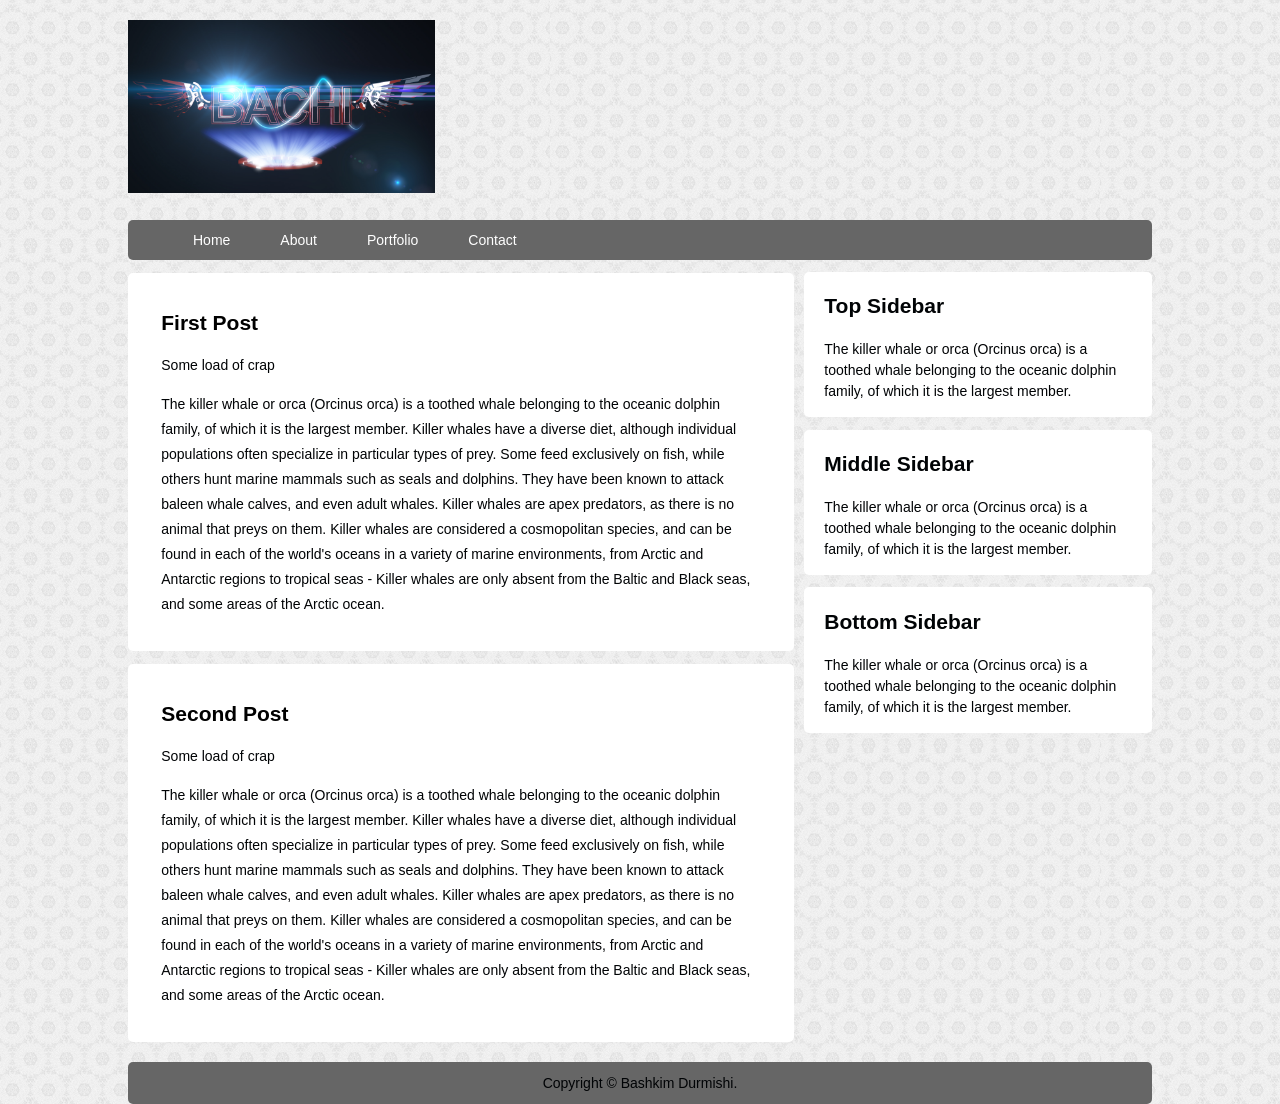
==== index.html @ b1c3bed9 "Index" ====
<!DOCTYPE html>
<html lang="en">
  <head>
    <title>Webpage</title>
    <meta charset="utf-8" />
    <link rel="stylesheet" type="text/css" href="style.css" />
    <meta name="viewport" content="width = device,initial-scale=1.0" />
    <link rel="icon" href="http://icons.iconarchive.com/icons/graphicloads/100-flat/256/home-icon.png"/>

  </head>

  <body class="body">
    <header class="mainheader">
      <img class="logo" src="logo.png" />

      <nav>
        <ul>
          <li class="active"><a href="#">Home</a></li>
          <li><a href="#">About</a></li>
          <li><a href="#">Portfolio</a></li>
          <li><a href="#">Contact</a></li>
        </ul>
      </nav>
    </header>

    <div class="mainContent">
      <div class="content">
        <article class="topContent">
          <header>
            <h2> <a href="#" title="First Post">First Post</a></h2>
          </header>

          <footer>
            <p class="post-info">Some load of crap</p>
          </footer>

          <content>
            <p>
            The killer whale or orca (Orcinus orca) is a toothed whale belonging to the oceanic dolphin family, of which it is the largest member. Killer whales have a diverse diet, although individual populations often specialize in particular types of prey. Some feed exclusively on fish, while others hunt marine mammals such as seals and dolphins. They have been known to attack baleen whale calves, and even adult whales. Killer whales are apex predators, as there is no animal that preys on them. Killer whales are considered a cosmopolitan species, and can be found in each of the world's oceans in a variety of marine environments, from Arctic and Antarctic regions to tropical seas - Killer whales are only absent from the Baltic and Black seas, and some areas of the Arctic ocean.
            </p>
          </content>
        </article>

        <article class="bottomContent">
          <header>
            <h2> <a href="#" title="Second Post">Second Post</a></h2>
          </header>

          <footer>
            <p class="post-info">Some load of crap</p>
          </footer>

          <content>
            <p>
            The killer whale or orca (Orcinus orca) is a toothed whale belonging to the oceanic dolphin family, of which it is the largest member. Killer whales have a diverse diet, although individual populations often specialize in particular types of prey. Some feed exclusively on fish, while others hunt marine mammals such as seals and dolphins. They have been known to attack baleen whale calves, and even adult whales. Killer whales are apex predators, as there is no animal that preys on them. Killer whales are considered a cosmopolitan species, and can be found in each of the world's oceans in a variety of marine environments, from Arctic and Antarctic regions to tropical seas - Killer whales are only absent from the Baltic and Black seas, and some areas of the Arctic ocean.
            </p>
          </content>
        </article>

      </div>
    </div>

    <aside class="topSidebar">
      <article>
        <h2>Top Sidebar</h2>
        <p>The killer whale or orca (Orcinus orca) is a toothed whale belonging to the oceanic dolphin family, of which it is the largest member.</p>
      </article>
    </aside>
    <aside class="middleSidebar">
      <article>
        <h2>Middle Sidebar</h2>
        <p>The killer whale or orca (Orcinus orca) is a toothed whale belonging to the oceanic dolphin family, of which it is the largest member.</p>
      </article>
    </aside>
    <aside class="bottomSidebar">
      <article>
        <h2>Bottom Sidebar</h2>
        <p>The killer whale or orca (Orcinus orca) is a toothed whale belonging to the oceanic dolphin family, of which it is the largest member.</p>
      </article>
    </aside>

    <footer class="mainFooter">
      <p>
        Copyright &copy; Bashkim Durmishi.
      </p>
    </footer>

  </body>
</html>
---- style.css ----
body{
  background-image: url('bg.jpg');
  color: #000305;
  font-size: 87.5%;
  font-family: Arial,sans-serif;
  line-height: 1.5;
  text-align: left;
}

a {
  text-decoration: none;

}

a:link,a:visited{

}

a:hover,a:active{

}

.body{
  margin: 0 auto;
  width: 80%;
}

.logo {
  width: 30%;
  height: auto;
  margin: 2%  0;
}

.mainheader nav{
  background-color: #666;
  height: 40px;
  border-radius: 5px;
  -moz-border-radius: 5px;
  -webkit-border-radius: 5px;
}

.mainheader nav ul{
  list-style: none;
  margin: 0 auto;
}

.mainheader nav ul li{
  float: left;
  display: inline;

}

.mainheader nav a:link, .mainheader nav a:visited{
  color: #FFF;
  display: inline-block;
  padding: 10px 25px;
  /* height */
  height: 20px;
}

.mainheader a:hover, .mainheader nav a:active

*.mainheader nav .active a:link, .mainheader nav .active a:visited{
  background-color: #CF5C3F;
  text-shadow: none;
  border-radius: 5px;
}

.mainContent{
  line-height: 25px;
  border-radius: 5px;
  -moz-border-radius: 5px;
  -webkit-border-radius: 5px;
}

.content{
  width: 65%;
  float: left;
}

.topContent{
  background: #FFF;
  border-radius: 5px;
  -moz-border-radius: 5px;
  -webkit-border-radius: 5px;
  padding: 3% 5%;
  margin-top: 2%;
}

.bottomContent{
  background: #FFF;
  border-radius: 5px;
  -moz-border-radius: 5px;
  -webkit-border-radius: 5px;
  padding: 3% 5%;
  margin-top: 2%;
}

.topSidebar{
  width: 30%;
  margin-left: 1%;
  margin-top: 1.2%;
  padding: .1% 2%;
  float: left;
  background-color: #FFF;
  border-radius: 5px;
  -moz-border-radius: 5px;
  -webkit-border-radius: 5px;
}
.middleSidebar{
  width: 30%;
  margin-left: 1%;
  margin-top: 1.2%;
  padding: .1% 2%;
  float: left;
  background-color: #FFF;
  border-radius: 5px;
  -moz-border-radius: 5px;
  -webkit-border-radius: 5px;
}
.bottomSidebar{
  width: 30%;
  margin-left: 1%;
  margin-top: 1.2%;
  padding: .1% 2%;
  float: left;
  background-color: #FFF;
  border-radius: 5px;
  -moz-border-radius: 5px;
  -webkit-border-radius: 5px;
}

.mainFooter{
  width: 100%;
  float: left;
  border-radius: 5px;
  -moz-border-radius: 5px;
  -webkit-border-radius: 5px;
  background-color: #666;
  margin-top: 2%;
}
h2 a{
  color: black;
}
.mainFooter p{
  width: 92%;
  margin: 1% auto;
  text-align: center;
}
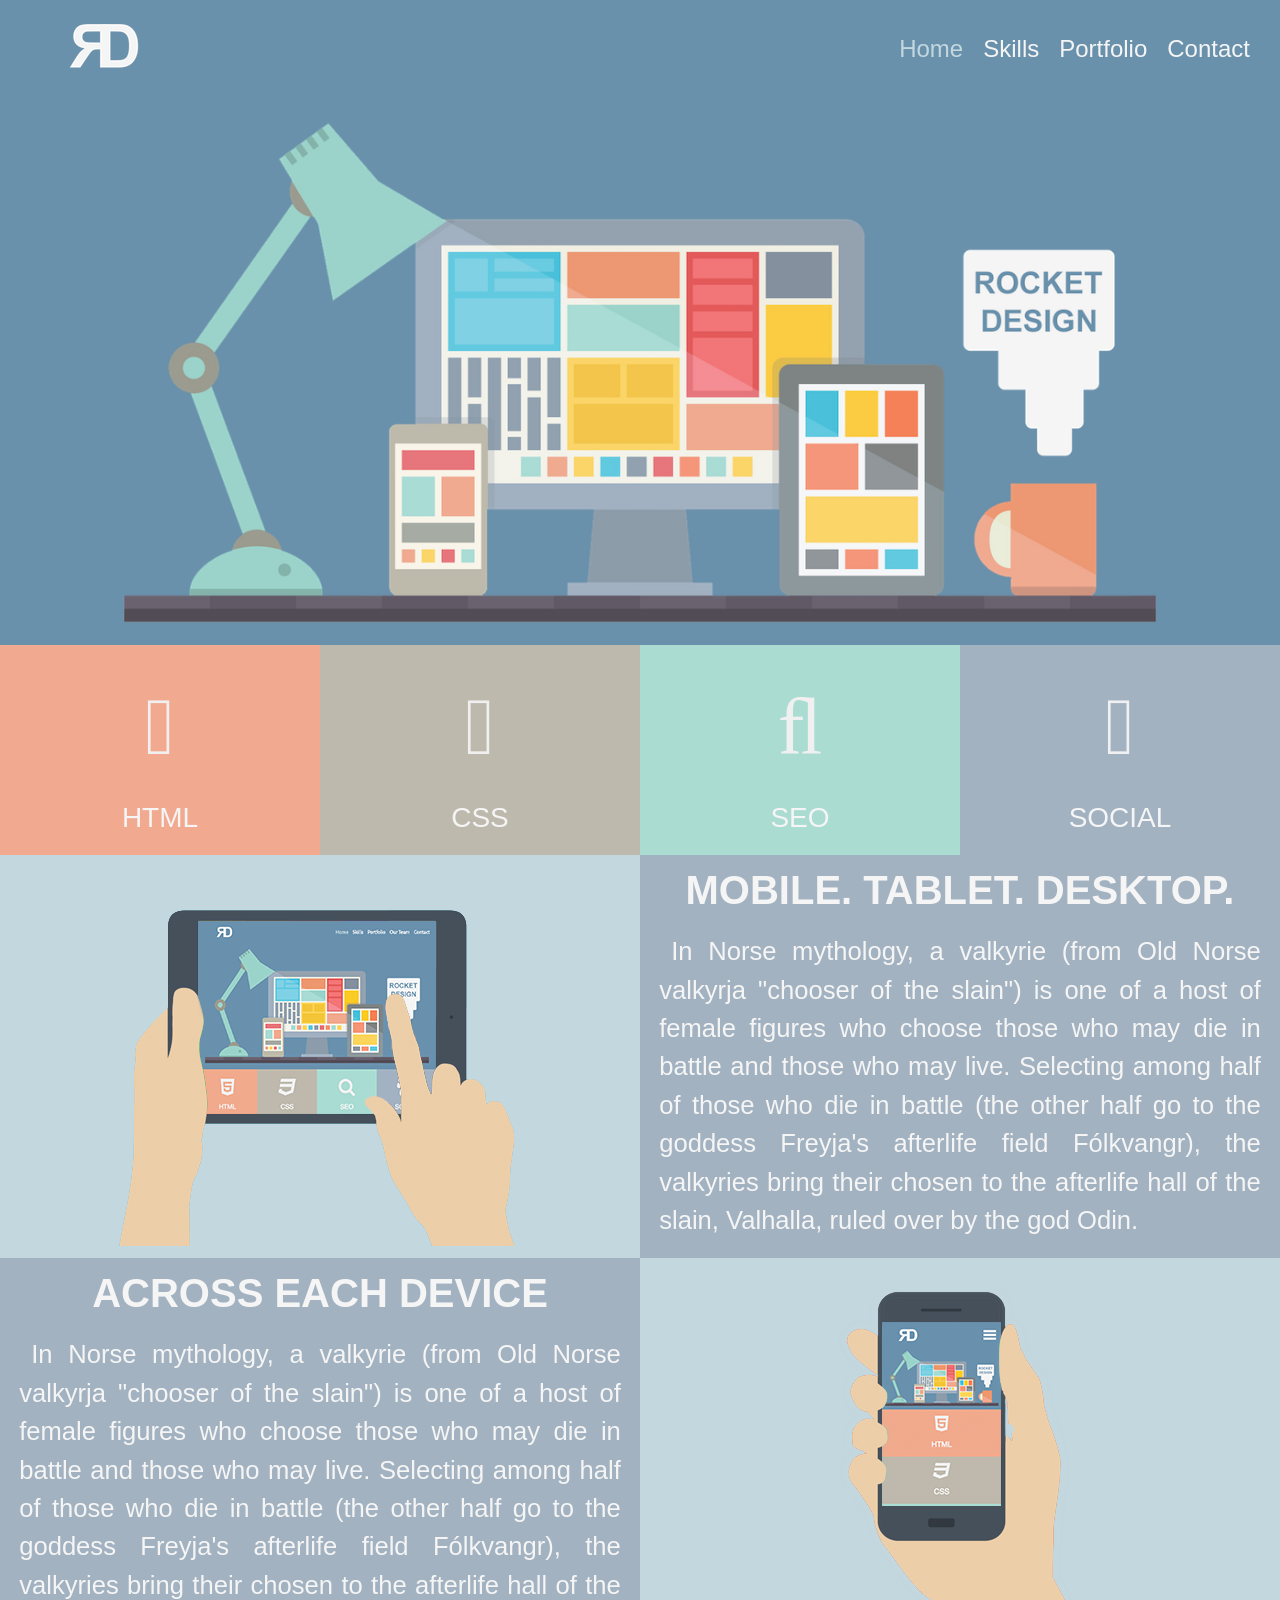
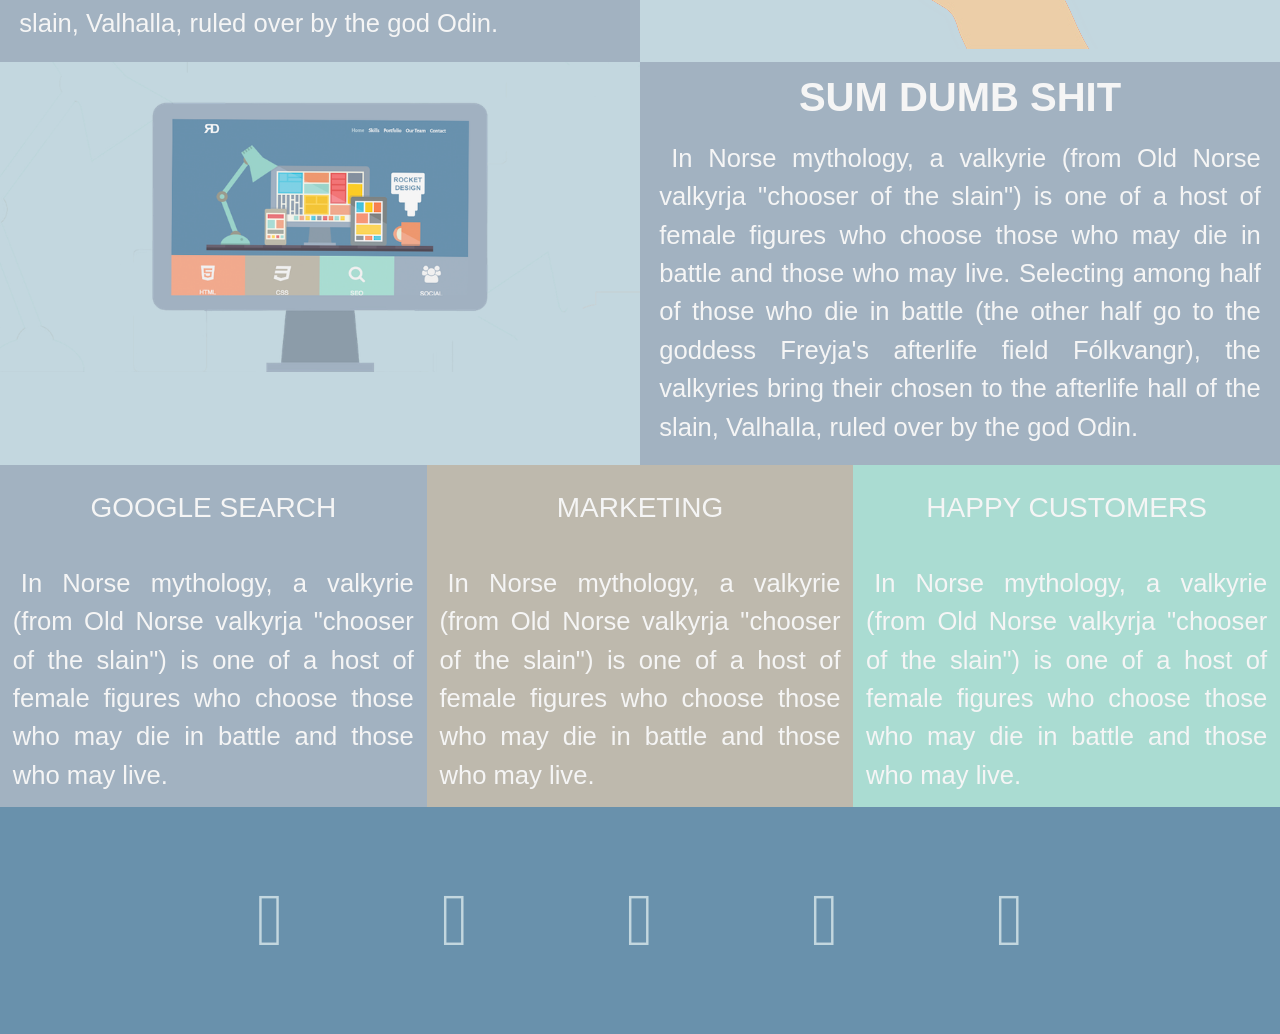
==== commit eb2b58e3: "Update" ====
--- a/index.html
+++ b/index.html
@@ -1,89 +1,113 @@
 <!DOCTYPE html>
-<html lang="en">
-  <head>
-    <title>Webpage</title>
-    <meta charset="utf-8" />
-    <link rel="stylesheet" type="text/css" href="style.css" />
-    <meta name="viewport" content="width = device,initial-scale=1.0" />
-    <link rel="icon" href="http://icons.iconarchive.com/icons/graphicloads/100-flat/256/home-icon.png"/>
+<head>
+	<meta charset="utf-8" />
+	<meta name="viewport" content="width=device-width, initial-scale=1">
+	<title>Rocket Design - Mobile Web Design Services</title>
+	<link rel="stylesheet" type="text/css" href="style.css" />
+	<link href="css/font-awesome.min.css" rel="stylesheet"/>
+	<link rel="shortcut icon" type="image/png" href="img/favicon.png"/>
+</head>
+<body>
+	<header>
+		<div class="header-inner">
+			<a href="index.html" id="logo"></a>
+			<nav>
+				<a href="#" id="menu-icon"></a>
+				<ul>
+					<li><a href="index.html" class="current">Home</a></li>
+					<li><a href="#">Skills</a></li>
+					<li><a href="#">Portfolio</a></li>
+					<li><a href="#">Contact</a></li>
+				</ul>
+			</nav>
+		</div>
+	</header>
+<!--End Header-->
+	<section class="banner">
+		<div class="banner-inner">
+			<img src="img/rocket_design.png"/>
+		</div>
+	</section>
+<!--End Banner-->
+	<section class="one-fourth" id="html">
+		<td><i class="fa fa-html5"></i></td>
+		<h3>HTML</h3>
+	</section>
+	<section class="one-fourth" id="css">
+		<td><i class="fa fa-css3"></i></td>
+		<h3>CSS</h3>
+	</section>
+	<section class="one-fourth" id="seo">
+		<td><i class="fa fa-search"></i></td>
+		<h3>SEO</h3>
+	</section>
+	<section class="one-fourth" id="social">
+		<td><i class="fa fa-users"></i></td>
+		<h3>SOCIAL</h3>
+	</section>
+	<!--End Four Column-->
+	<section class="outer-wrapper">
+		<article id="tablet">
+			<img src="img/hand_ipad.png" />
+		</article>
+		<aside id="tablet2">
+			<h2>MOBILE. TABLET. DESKTOP.</h2>
+			<p>
+				In Norse mythology, a valkyrie (from Old Norse valkyrja "chooser of the slain") is one of a host of female figures who choose those who may die in battle and those who may live. Selecting among half of those who die in battle (the other half go to the goddess Freyja's afterlife field Fólkvangr), the valkyries bring their chosen to the afterlife hall of the slain, Valhalla, ruled over by the god Odin.
+			</p>
+		</aside>
+	</section>
 
-  </head>
+	<section class="inner-wrapper">
+		<article id="mobile2">
+			<h2>ACROSS EACH DEVICE</h2>
+			<p>
+				In Norse mythology, a valkyrie (from Old Norse valkyrja "chooser of the slain") is one of a host of female figures who choose those who may die in battle and those who may live. Selecting among half of those who die in battle (the other half go to the goddess Freyja's afterlife field Fólkvangr), the valkyries bring their chosen to the afterlife hall of the slain, Valhalla, ruled over by the god Odin.
+			</p>
+		</article>
+		<aside id="mobile">
+			<img src="img/hand_mobile.png" />
+		</aside>
+	</section>
 
-  <body class="body">
-    <header class="mainheader">
-      <img class="logo" src="logo.png" />
-
-      <nav>
-        <ul>
-          <li class="active"><a href="#">Home</a></li>
-          <li><a href="#">About</a></li>
-          <li><a href="#">Portfolio</a></li>
-          <li><a href="#">Contact</a></li>
-        </ul>
-      </nav>
-    </header>
-
-    <div class="mainContent">
-      <div class="content">
-        <article class="topContent">
-          <header>
-            <h2> <a href="#" title="First Post">First Post</a></h2>
-          </header>
-
-          <footer>
-            <p class="post-info">Some load of crap</p>
-          </footer>
-
-          <content>
-            <p>
-            The killer whale or orca (Orcinus orca) is a toothed whale belonging to the oceanic dolphin family, of which it is the largest member. Killer whales have a diverse diet, although individual populations often specialize in particular types of prey. Some feed exclusively on fish, while others hunt marine mammals such as seals and dolphins. They have been known to attack baleen whale calves, and even adult whales. Killer whales are apex predators, as there is no animal that preys on them. Killer whales are considered a cosmopolitan species, and can be found in each of the world's oceans in a variety of marine environments, from Arctic and Antarctic regions to tropical seas - Killer whales are only absent from the Baltic and Black seas, and some areas of the Arctic ocean.
-            </p>
-          </content>
-        </article>
-
-        <article class="bottomContent">
-          <header>
-            <h2> <a href="#" title="Second Post">Second Post</a></h2>
-          </header>
-
-          <footer>
-            <p class="post-info">Some load of crap</p>
-          </footer>
-
-          <content>
-            <p>
-            The killer whale or orca (Orcinus orca) is a toothed whale belonging to the oceanic dolphin family, of which it is the largest member. Killer whales have a diverse diet, although individual populations often specialize in particular types of prey. Some feed exclusively on fish, while others hunt marine mammals such as seals and dolphins. They have been known to attack baleen whale calves, and even adult whales. Killer whales are apex predators, as there is no animal that preys on them. Killer whales are considered a cosmopolitan species, and can be found in each of the world's oceans in a variety of marine environments, from Arctic and Antarctic regions to tropical seas - Killer whales are only absent from the Baltic and Black seas, and some areas of the Arctic ocean.
-            </p>
-          </content>
-        </article>
-
-      </div>
-    </div>
-
-    <aside class="topSidebar">
-      <article>
-        <h2>Top Sidebar</h2>
-        <p>The killer whale or orca (Orcinus orca) is a toothed whale belonging to the oceanic dolphin family, of which it is the largest member.</p>
-      </article>
-    </aside>
-    <aside class="middleSidebar">
-      <article>
-        <h2>Middle Sidebar</h2>
-        <p>The killer whale or orca (Orcinus orca) is a toothed whale belonging to the oceanic dolphin family, of which it is the largest member.</p>
-      </article>
-    </aside>
-    <aside class="bottomSidebar">
-      <article>
-        <h2>Bottom Sidebar</h2>
-        <p>The killer whale or orca (Orcinus orca) is a toothed whale belonging to the oceanic dolphin family, of which it is the largest member.</p>
-      </article>
-    </aside>
-
-    <footer class="mainFooter">
-      <p>
-        Copyright &copy; Bashkim Durmishi.
-      </p>
-    </footer>
-
-  </body>
+	<section class="outer-wrapper">
+		<article id="desktop">
+			<img src="img/desktop.png" />
+		</article>
+		<aside id="desktop2">
+			<h2>SUM DUMB SHIT</h2>
+			<p>
+				In Norse mythology, a valkyrie (from Old Norse valkyrja "chooser of the slain") is one of a host of female figures who choose those who may die in battle and those who may live. Selecting among half of those who die in battle (the other half go to the goddess Freyja's afterlife field Fólkvangr), the valkyries bring their chosen to the afterlife hall of the slain, Valhalla, ruled over by the god Odin.
+			</p>
+		</aside>
+	</section>
+	<!--End Main Two Column Section-->
+	<section class="inner-wrapper-3">
+		<section class="one-third" id="google">
+			<h3>GOOGLE SEARCH</h3>
+			<p>In Norse mythology, a valkyrie (from Old Norse valkyrja "chooser of the slain") is one of a host of female figures who choose those who may die in battle and those who may live.
+			</p>
+		</section>
+		<section class="one-third" id="marketing">
+			<h3>MARKETING</h3>
+			<p>In Norse mythology, a valkyrie (from Old Norse valkyrja "chooser of the slain") is one of a host of female figures who choose those who may die in battle and those who may live.
+			</p>
+		</section>
+		<section class="one-third" id="customers">
+			<h3>HAPPY CUSTOMERS</h3>
+			<p>In Norse mythology, a valkyrie (from Old Norse valkyrja "chooser of the slain") is one of a host of female figures who choose those who may die in battle and those who may live.
+			</p>
+		</section>
+	</section>
+  <!--End Three Column Section-->
+	<footer>
+		<ul class="social">
+			<li><a href="#"><i class="fa fa-facebook"></i></a></li>
+			<li><a href="#"><i class="fa fa-twitter"></i></a></li>
+			<li><a href="#"><i class="fa fa-instagram"></i></a></li>
+			<li><a href="#"><i class="fa fa-google-plus"></i></a></li>
+			<li><a href="#"><i class="fa fa-youtube"></i></a></li>
+		</ul>
+	</footer>
+</body>
 </html>
--- a/style.css
+++ b/style.css
@@ -1,149 +1,295 @@
-body{
-  background-image: url('bg.jpg');
-  color: #000305;
-  font-size: 87.5%;
-  font-family: Arial,sans-serif;
-  line-height: 1.5;
-  text-align: left;
-}
-
-a {
+@import 'https://fonts.googleapis.com/css?family=Alegreya+Sans';
+
+* {
+  margin: 0;
+  padding: 0;
+  border: 0;
+}
+
+body {
+  background: #F5F5F5;
+  color: #67727A;
+  font-family: 'Alegreya',sans-serif;
+  margin: 0;
+}
+h2 {
+  font-size: 250%;
+  font-weight: 700;
+  text-align: center;
+  padding-top: 2%;
+  color: #F5F5F5;
+}
+h3 {
+  font-size: 175%;
+  line-height: 155%;
+  padding: 5% 0;
+  font-weight: 400;
+  color: #F5F5F5;
+}
+
+p {
+  color: #F5F5F5;
+  font-size: 160%;
+  line-height: 150%;
+  padding: 3%;
+  text-indent: 2%;
+  text-align: justify;
+}
+
+img {
+  max-width: 100%;
+  height: auto;
+  width: auto;
+  margin-bottom: -4px;
+}
+
+header {
+  background-color: #6991AC;
+  width: 100%;
+  height: 86px;
+}
+
+#header-inner {
+  max-width: 1200px;
+  margin: 0 auto;
+}
+
+#logo {
+  margin: 20px;
+  float: left;
+  width: 200px;
+  height: 60px;
+  background: url(img/RD.png) no-repeat center;
+}
+
+/*--Start Navigation--*/
+nav {
+  float: right;
+  padding: 25px 20px 0px 0px;
+}
+
+#menu-icon {
+  display: hidden;
+  width: 40px;
+  height: 40px;
+  background: url(img/nav.png) center;
+}
+
+a:hover#menu-icon {
+  border-radius: 4px 4px 0 0;
+}
+
+ul {
+  list-style-type: none;
+}
+
+nav ul li {
+  font-family: 'Alegreya',sans-serif;
+  font-size: 150%;
+  display: inline-block;
+  float: left;
+  padding: 10px;
+}
+
+nav ul li a {
+  color: #F5F5F5;
   text-decoration: none;
-
-}
-
-a:link,a:visited{
-
-}
-
-a:hover,a:active{
-
-}
-
-.body{
+}
+
+nav ul li a:hover {
+  color: #C3D7DF;
+}
+
+.current {
+  color: #C3D7DF;
+}
+/*--End Navigation--*/
+
+.banner {
+  width: 100%;
+  background-color: #6991AC;
+}
+
+.banner-inner {
+  max-width: 1100px;
   margin: 0 auto;
-  width: 80%;
-}
-
-.logo {
-  width: 30%;
+}
+
+.one-fourth {
+  width: 25%;
+  float: left;
+  text-align: center;
+}
+
+#html {
+  background-color: #F1AA90;
+}
+
+#seo {
+  background-color: #AADCD2;
+}
+
+#social {
+  background-color: #a2b2c1;
+}
+
+#css {
+  background-color: #BEB9AD;
+}
+
+.one-fourth i {
+  color: #F0F0F0;
+  font-size: 500%;
+  padding: 13% 0 4% 0;
+}
+
+.outer-wrapper {
+  float: left;
+  width: 100%;
+  background-color: #C3D7DF;
+}
+.inner-wrapper {
+  float: left;
+  width: 100%;
+  background-color: #C3D7DF;
+}
+
+article {
+  float: left;
+  margin: 0 auto;
+  width: 50%;
   height: auto;
-  margin: 2%  0;
-}
-
-.mainheader nav{
-  background-color: #666;
-  height: 40px;
-  border-radius: 5px;
-  -moz-border-radius: 5px;
-  -webkit-border-radius: 5px;
-}
-
-.mainheader nav ul{
-  list-style: none;
-  margin: 0 auto;
-}
-
-.mainheader nav ul li{
-  float: left;
+}
+
+aside {
+  width: 50%;
+  float: left;
+}
+
+#mobile2 , #desktop2 , #tablet2 {
+  background-color: #a2b2c1;
+}
+
+.inner-wrapper-3 {
+  float: left;
+  width: 100%;
+  background-color: #AADCD2;
+}
+.one-third {
+  width: 33.33333333%;
+  float: left;
+  text-align: center;
+}
+
+#google {
+  background-color: #a2b2c1;
+}
+
+#marketing {
+   background-color: #BEB9AD;
+}
+
+/*--Start Footer--*/
+
+footer {
+  background-color: #6991AC;
+  width: 100%;
+}
+
+.social {
+  list-style-type: none;
+  text-align: center;
+}
+
+.social li{
   display: inline;
-
-}
-
-.mainheader nav a:link, .mainheader nav a:visited{
-  color: #FFF;
-  display: inline-block;
-  padding: 10px 25px;
-  /* height */
-  height: 20px;
-}
-
-.mainheader a:hover, .mainheader nav a:active
-
-*.mainheader nav .active a:link, .mainheader nav .active a:visited{
-  background-color: #CF5C3F;
-  text-shadow: none;
-  border-radius: 5px;
-}
-
-.mainContent{
-  line-height: 25px;
-  border-radius: 5px;
-  -moz-border-radius: 5px;
-  -webkit-border-radius: 5px;
-}
-
-.content{
-  width: 65%;
-  float: left;
-}
-
-.topContent{
-  background: #FFF;
-  border-radius: 5px;
-  -moz-border-radius: 5px;
-  -webkit-border-radius: 5px;
-  padding: 3% 5%;
-  margin-top: 2%;
-}
-
-.bottomContent{
-  background: #FFF;
-  border-radius: 5px;
-  -moz-border-radius: 5px;
-  -webkit-border-radius: 5px;
-  padding: 3% 5%;
-  margin-top: 2%;
-}
-
-.topSidebar{
-  width: 30%;
-  margin-left: 1%;
-  margin-top: 1.2%;
-  padding: .1% 2%;
-  float: left;
-  background-color: #FFF;
-  border-radius: 5px;
-  -moz-border-radius: 5px;
-  -webkit-border-radius: 5px;
-}
-.middleSidebar{
-  width: 30%;
-  margin-left: 1%;
-  margin-top: 1.2%;
-  padding: .1% 2%;
-  float: left;
-  background-color: #FFF;
-  border-radius: 5px;
-  -moz-border-radius: 5px;
-  -webkit-border-radius: 5px;
-}
-.bottomSidebar{
-  width: 30%;
-  margin-left: 1%;
-  margin-top: 1.2%;
-  padding: .1% 2%;
-  float: left;
-  background-color: #FFF;
-  border-radius: 5px;
-  -moz-border-radius: 5px;
-  -webkit-border-radius: 5px;
-}
-
-.mainFooter{
-  width: 100%;
-  float: left;
-  border-radius: 5px;
-  -moz-border-radius: 5px;
-  -webkit-border-radius: 5px;
-  background-color: #666;
-  margin-top: 2%;
-}
-h2 a{
-  color: black;
-}
-.mainFooter p{
-  width: 92%;
-  margin: 1% auto;
-  text-align: center;
-}
+}
+
+.social i {
+  font-size: 460%;
+  margin: 1%;
+  padding: 5%;
+  color: #C3D7DF;
+}
+
+.social i:hover{
+  color: #F5F5F5;
+}
+
+/*--Media!--*/
+@media screen and (max-width: 768px) {
+  h2 {
+    font-size: 150%;
+  }
+
+  h3 {
+    font-size: 125%;
+  }
+  p {
+    font-size: 120%;
+  }
+  header {
+    position: absolute;
+  }
+  #logo {
+    margin: 15px 0 20px -25px;
+    background: url(img/RD_mobile) no-repeat center;
+  }
+
+  #menu-icon {
+    display: inline-block;
+  }
+  nav ul, nav:active ul {
+    display: none;
+    z-index: 1000;
+    position: absolute;
+    padding: 20px;
+    background: #6991AC;
+    right: 20px;
+    top: 60px;
+    border: 1px solid #FFF;
+    border-radius: 2px 0 2px 2px;
+    width: 50%;
+  }
+  nav:hover ul {
+    display: block;
+  }
+
+  nav li {
+    text-align: center;
+    width: 100%;
+    padding: 10px 0;
+  }
+
+  .banner {
+    padding-top: 86px;
+  }
+
+  .one-fourth {
+    float: left;
+    width: 100%;
+  }
+  .one-fourth i{
+    font-size: 350%;
+    padding: 4% 0 1% 0;
+  }
+  article {
+    width: 100%;
+  }
+  aside{
+    width: 100%;
+  }
+  #mobile2{
+    clear: both;
+  }
+  #mobile {
+    float: top;
+  }
+
+  .one-third {
+    width: 100%;
+  }
+  .social i{
+    font-size: 200%;
+  }
+}
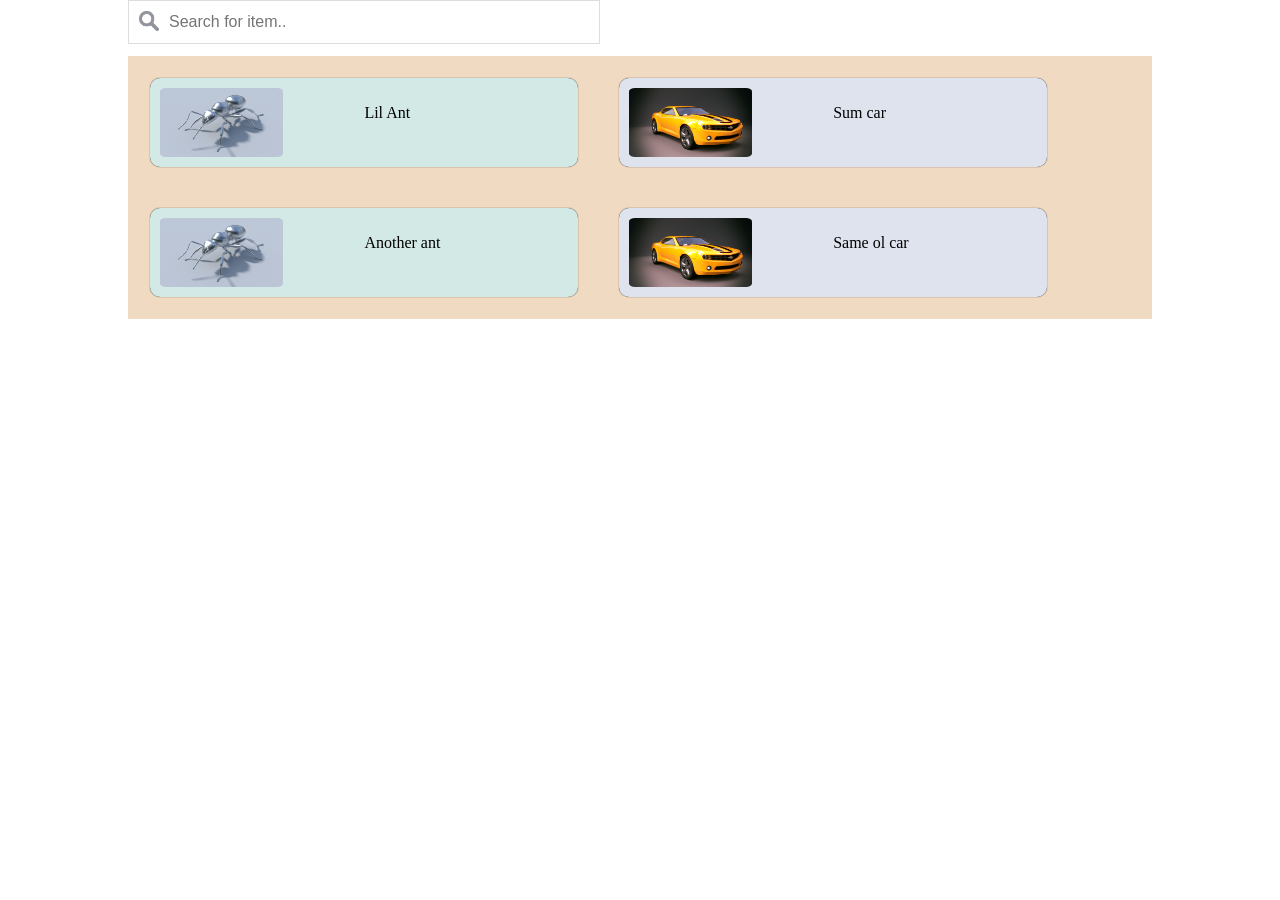
==== commit 0ac06257: "Edit 20" ====
--- a/index.html
+++ b/index.html
@@ -1,113 +1,13 @@
 <!DOCTYPE html>
+<html>
 <head>
-	<meta charset="utf-8" />
-	<meta name="viewport" content="width=device-width, initial-scale=1">
-	<title>Rocket Design - Mobile Web Design Services</title>
-	<link rel="stylesheet" type="text/css" href="style.css" />
-	<link href="css/font-awesome.min.css" rel="stylesheet"/>
-	<link rel="shortcut icon" type="image/png" href="img/favicon.png"/>
+  <link rel="stylesheet" href="style.css">
 </head>
 <body>
-	<header>
-		<div class="header-inner">
-			<a href="index.html" id="logo"></a>
-			<nav>
-				<a href="#" id="menu-icon"></a>
-				<ul>
-					<li><a href="index.html" class="current">Home</a></li>
-					<li><a href="#">Skills</a></li>
-					<li><a href="#">Portfolio</a></li>
-					<li><a href="#">Contact</a></li>
-				</ul>
-			</nav>
-		</div>
-	</header>
-<!--End Header-->
-	<section class="banner">
-		<div class="banner-inner">
-			<img src="img/rocket_design.png"/>
-		</div>
-	</section>
-<!--End Banner-->
-	<section class="one-fourth" id="html">
-		<td><i class="fa fa-html5"></i></td>
-		<h3>HTML</h3>
-	</section>
-	<section class="one-fourth" id="css">
-		<td><i class="fa fa-css3"></i></td>
-		<h3>CSS</h3>
-	</section>
-	<section class="one-fourth" id="seo">
-		<td><i class="fa fa-search"></i></td>
-		<h3>SEO</h3>
-	</section>
-	<section class="one-fourth" id="social">
-		<td><i class="fa fa-users"></i></td>
-		<h3>SOCIAL</h3>
-	</section>
-	<!--End Four Column-->
-	<section class="outer-wrapper">
-		<article id="tablet">
-			<img src="img/hand_ipad.png" />
-		</article>
-		<aside id="tablet2">
-			<h2>MOBILE. TABLET. DESKTOP.</h2>
-			<p>
-				In Norse mythology, a valkyrie (from Old Norse valkyrja "chooser of the slain") is one of a host of female figures who choose those who may die in battle and those who may live. Selecting among half of those who die in battle (the other half go to the goddess Freyja's afterlife field Fólkvangr), the valkyries bring their chosen to the afterlife hall of the slain, Valhalla, ruled over by the god Odin.
-			</p>
-		</aside>
-	</section>
-
-	<section class="inner-wrapper">
-		<article id="mobile2">
-			<h2>ACROSS EACH DEVICE</h2>
-			<p>
-				In Norse mythology, a valkyrie (from Old Norse valkyrja "chooser of the slain") is one of a host of female figures who choose those who may die in battle and those who may live. Selecting among half of those who die in battle (the other half go to the goddess Freyja's afterlife field Fólkvangr), the valkyries bring their chosen to the afterlife hall of the slain, Valhalla, ruled over by the god Odin.
-			</p>
-		</article>
-		<aside id="mobile">
-			<img src="img/hand_mobile.png" />
-		</aside>
-	</section>
-
-	<section class="outer-wrapper">
-		<article id="desktop">
-			<img src="img/desktop.png" />
-		</article>
-		<aside id="desktop2">
-			<h2>SUM DUMB SHIT</h2>
-			<p>
-				In Norse mythology, a valkyrie (from Old Norse valkyrja "chooser of the slain") is one of a host of female figures who choose those who may die in battle and those who may live. Selecting among half of those who die in battle (the other half go to the goddess Freyja's afterlife field Fólkvangr), the valkyries bring their chosen to the afterlife hall of the slain, Valhalla, ruled over by the god Odin.
-			</p>
-		</aside>
-	</section>
-	<!--End Main Two Column Section-->
-	<section class="inner-wrapper-3">
-		<section class="one-third" id="google">
-			<h3>GOOGLE SEARCH</h3>
-			<p>In Norse mythology, a valkyrie (from Old Norse valkyrja "chooser of the slain") is one of a host of female figures who choose those who may die in battle and those who may live.
-			</p>
-		</section>
-		<section class="one-third" id="marketing">
-			<h3>MARKETING</h3>
-			<p>In Norse mythology, a valkyrie (from Old Norse valkyrja "chooser of the slain") is one of a host of female figures who choose those who may die in battle and those who may live.
-			</p>
-		</section>
-		<section class="one-third" id="customers">
-			<h3>HAPPY CUSTOMERS</h3>
-			<p>In Norse mythology, a valkyrie (from Old Norse valkyrja "chooser of the slain") is one of a host of female figures who choose those who may die in battle and those who may live.
-			</p>
-		</section>
-	</section>
-  <!--End Three Column Section-->
-	<footer>
-		<ul class="social">
-			<li><a href="#"><i class="fa fa-facebook"></i></a></li>
-			<li><a href="#"><i class="fa fa-twitter"></i></a></li>
-			<li><a href="#"><i class="fa fa-instagram"></i></a></li>
-			<li><a href="#"><i class="fa fa-google-plus"></i></a></li>
-			<li><a href="#"><i class="fa fa-youtube"></i></a></li>
-		</ul>
-	</footer>
+  <input type="text" id="myInput" onkeyup="myFunction()" placeholder="Search for item..">
+  <table id="myTable">
+  </table>
+  <script type="text/javascript" src="data.json"></script>
+  <script type="text/javascript" src="script.js"></script>
 </body>
 </html>
--- a/style.css
+++ b/style.css
@@ -1,295 +1,63 @@
-@import 'https://fonts.googleapis.com/css?family=Alegreya+Sans';
+body{ margin:0 auto; width: 80%;}
 
-* {
-  margin: 0;
-  padding: 0;
-  border: 0;
+table {
+  background-color: #f1dac2;
+  width: 100%;
 }
 
-body {
-  background: #F5F5F5;
-  color: #67727A;
-  font-family: 'Alegreya',sans-serif;
-  margin: 0;
+.div1 {
+  width: 40%;
+  float: left;
+  background-color: #d2e9e6;
+  margin: 2% 2%;
+  padding: 10px 10px;
+  border-radius: 10px;
+  box-shadow: 0 0 1px black;
+
 }
-h2 {
-  font-size: 250%;
-  font-weight: 700;
-  text-align: center;
-  padding-top: 2%;
-  color: #F5F5F5;
-}
-h3 {
-  font-size: 175%;
-  line-height: 155%;
-  padding: 5% 0;
-  font-weight: 400;
-  color: #F5F5F5;
+.div2 {
+  float: left;
+  width: 40%;
+  margin: 2% 2%;
+  padding: 10px 10px;
+  background-color: #dfe3ee;
+  border-radius: 10px;
+  box-shadow: 0 0 1px black;
 }
 
-p {
-  color: #F5F5F5;
-  font-size: 160%;
-  line-height: 150%;
-  padding: 3%;
-  text-indent: 2%;
-  text-align: justify;
+p{
+  float: left;
+  margin-left: 20%;
+}
+
+.div2:hover{
+  background-color: #8b9dc3;
+
+}
+
+.div1:hover{
+  background-color: #99cda9;
+}
+
+div:hover {
+  box-shadow: inset 0 0 3px #000000;
+}
+
+#myInput {
+  background-image: url('search-icon.png');
+  background-size: 20px auto;
+  background-position: 10px 10px;
+  background-repeat: no-repeat;
+  width: 40%;
+  font-size: 16px;
+  padding: 12px 20px 12px 40px;
+  border: 1px solid #ddd;
+  margin-bottom: 12px;
 }
 
 img {
-  max-width: 100%;
+  width: 30%;
   height: auto;
-  width: auto;
-  margin-bottom: -4px;
+  float: left;
+  border-radius: 5%;
 }
-
-header {
-  background-color: #6991AC;
-  width: 100%;
-  height: 86px;
-}
-
-#header-inner {
-  max-width: 1200px;
-  margin: 0 auto;
-}
-
-#logo {
-  margin: 20px;
-  float: left;
-  width: 200px;
-  height: 60px;
-  background: url(img/RD.png) no-repeat center;
-}
-
-/*--Start Navigation--*/
-nav {
-  float: right;
-  padding: 25px 20px 0px 0px;
-}
-
-#menu-icon {
-  display: hidden;
-  width: 40px;
-  height: 40px;
-  background: url(img/nav.png) center;
-}
-
-a:hover#menu-icon {
-  border-radius: 4px 4px 0 0;
-}
-
-ul {
-  list-style-type: none;
-}
-
-nav ul li {
-  font-family: 'Alegreya',sans-serif;
-  font-size: 150%;
-  display: inline-block;
-  float: left;
-  padding: 10px;
-}
-
-nav ul li a {
-  color: #F5F5F5;
-  text-decoration: none;
-}
-
-nav ul li a:hover {
-  color: #C3D7DF;
-}
-
-.current {
-  color: #C3D7DF;
-}
-/*--End Navigation--*/
-
-.banner {
-  width: 100%;
-  background-color: #6991AC;
-}
-
-.banner-inner {
-  max-width: 1100px;
-  margin: 0 auto;
-}
-
-.one-fourth {
-  width: 25%;
-  float: left;
-  text-align: center;
-}
-
-#html {
-  background-color: #F1AA90;
-}
-
-#seo {
-  background-color: #AADCD2;
-}
-
-#social {
-  background-color: #a2b2c1;
-}
-
-#css {
-  background-color: #BEB9AD;
-}
-
-.one-fourth i {
-  color: #F0F0F0;
-  font-size: 500%;
-  padding: 13% 0 4% 0;
-}
-
-.outer-wrapper {
-  float: left;
-  width: 100%;
-  background-color: #C3D7DF;
-}
-.inner-wrapper {
-  float: left;
-  width: 100%;
-  background-color: #C3D7DF;
-}
-
-article {
-  float: left;
-  margin: 0 auto;
-  width: 50%;
-  height: auto;
-}
-
-aside {
-  width: 50%;
-  float: left;
-}
-
-#mobile2 , #desktop2 , #tablet2 {
-  background-color: #a2b2c1;
-}
-
-.inner-wrapper-3 {
-  float: left;
-  width: 100%;
-  background-color: #AADCD2;
-}
-.one-third {
-  width: 33.33333333%;
-  float: left;
-  text-align: center;
-}
-
-#google {
-  background-color: #a2b2c1;
-}
-
-#marketing {
-   background-color: #BEB9AD;
-}
-
-/*--Start Footer--*/
-
-footer {
-  background-color: #6991AC;
-  width: 100%;
-}
-
-.social {
-  list-style-type: none;
-  text-align: center;
-}
-
-.social li{
-  display: inline;
-}
-
-.social i {
-  font-size: 460%;
-  margin: 1%;
-  padding: 5%;
-  color: #C3D7DF;
-}
-
-.social i:hover{
-  color: #F5F5F5;
-}
-
-/*--Media!--*/
-@media screen and (max-width: 768px) {
-  h2 {
-    font-size: 150%;
-  }
-
-  h3 {
-    font-size: 125%;
-  }
-  p {
-    font-size: 120%;
-  }
-  header {
-    position: absolute;
-  }
-  #logo {
-    margin: 15px 0 20px -25px;
-    background: url(img/RD_mobile) no-repeat center;
-  }
-
-  #menu-icon {
-    display: inline-block;
-  }
-  nav ul, nav:active ul {
-    display: none;
-    z-index: 1000;
-    position: absolute;
-    padding: 20px;
-    background: #6991AC;
-    right: 20px;
-    top: 60px;
-    border: 1px solid #FFF;
-    border-radius: 2px 0 2px 2px;
-    width: 50%;
-  }
-  nav:hover ul {
-    display: block;
-  }
-
-  nav li {
-    text-align: center;
-    width: 100%;
-    padding: 10px 0;
-  }
-
-  .banner {
-    padding-top: 86px;
-  }
-
-  .one-fourth {
-    float: left;
-    width: 100%;
-  }
-  .one-fourth i{
-    font-size: 350%;
-    padding: 4% 0 1% 0;
-  }
-  article {
-    width: 100%;
-  }
-  aside{
-    width: 100%;
-  }
-  #mobile2{
-    clear: both;
-  }
-  #mobile {
-    float: top;
-  }
-
-  .one-third {
-    width: 100%;
-  }
-  .social i{
-    font-size: 200%;
-  }
-}
